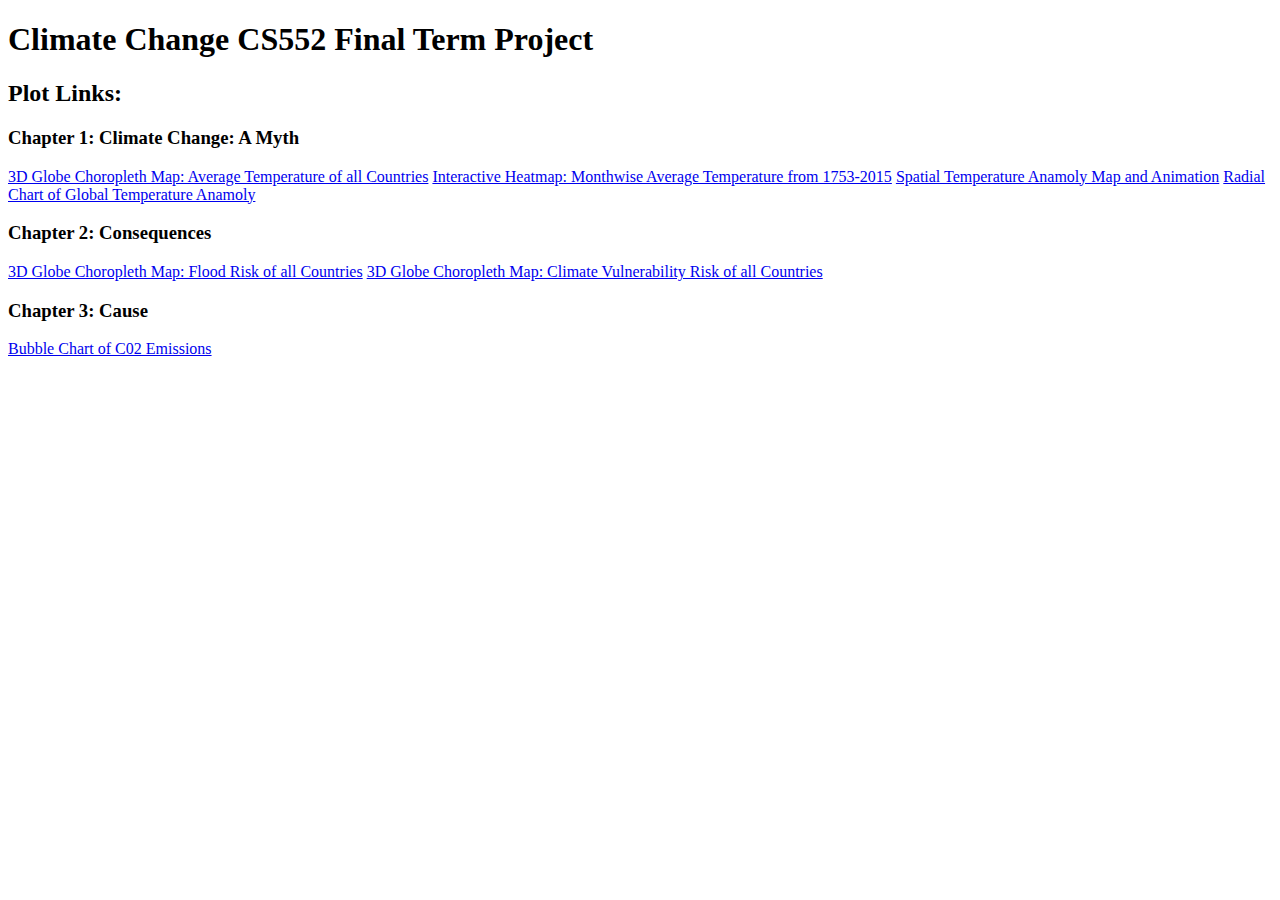
==== index.html @ 9ad2982e "Landing Page Updated!" ====
<!DOCTYPE html>
<html>

<head>
  <title>Our Company</title>
</head>

<body>

  <h1>Climate Change CS552 Final Term Project</h1>
  <h2>Plot Links:</h2>

  <h3> Chapter 1: Climate Change: A Myth</h3>
  <a href="https://climatecs552.github.io/Temp_3DGlobe_final/">3D Globe Choropleth Map: Average Temperature of all Countries</a>
  <a href="https://climatecs552.github.io/Heat_Map_final/">Interactive Heatmap: Monthwise Average Temperature from 1753-2015</a>
  <a href="https://climatecs552.github.io/Worldmap_Anomalytemp_final/">Spatial Temperature Anamoly Map and Animation</a>
  <a href="https://climatecs552.github.io/Worldmap_Anomalytemp_final/">Radial Chart of Global Temperature Anamoly</a>

  <h3> Chapter 2: Consequences</h3>
  <a href="https://climatecs552.github.io/Flood_Risk_3DGlobe_final/">3D Globe Choropleth Map: Flood Risk of all Countries</a>
  <a href="https://climatecs552.github.io/Climate_Risk_3DGlobe_final/">3D Globe Choropleth Map: Climate Vulnerability Risk of all Countries</a>

  <h3> Chapter 3: Cause</h3>
  <a href="https://climatecs552.github.io/C02_bubble_map_final/">Bubble Chart of C02 Emissions</a>

</body>
</html>
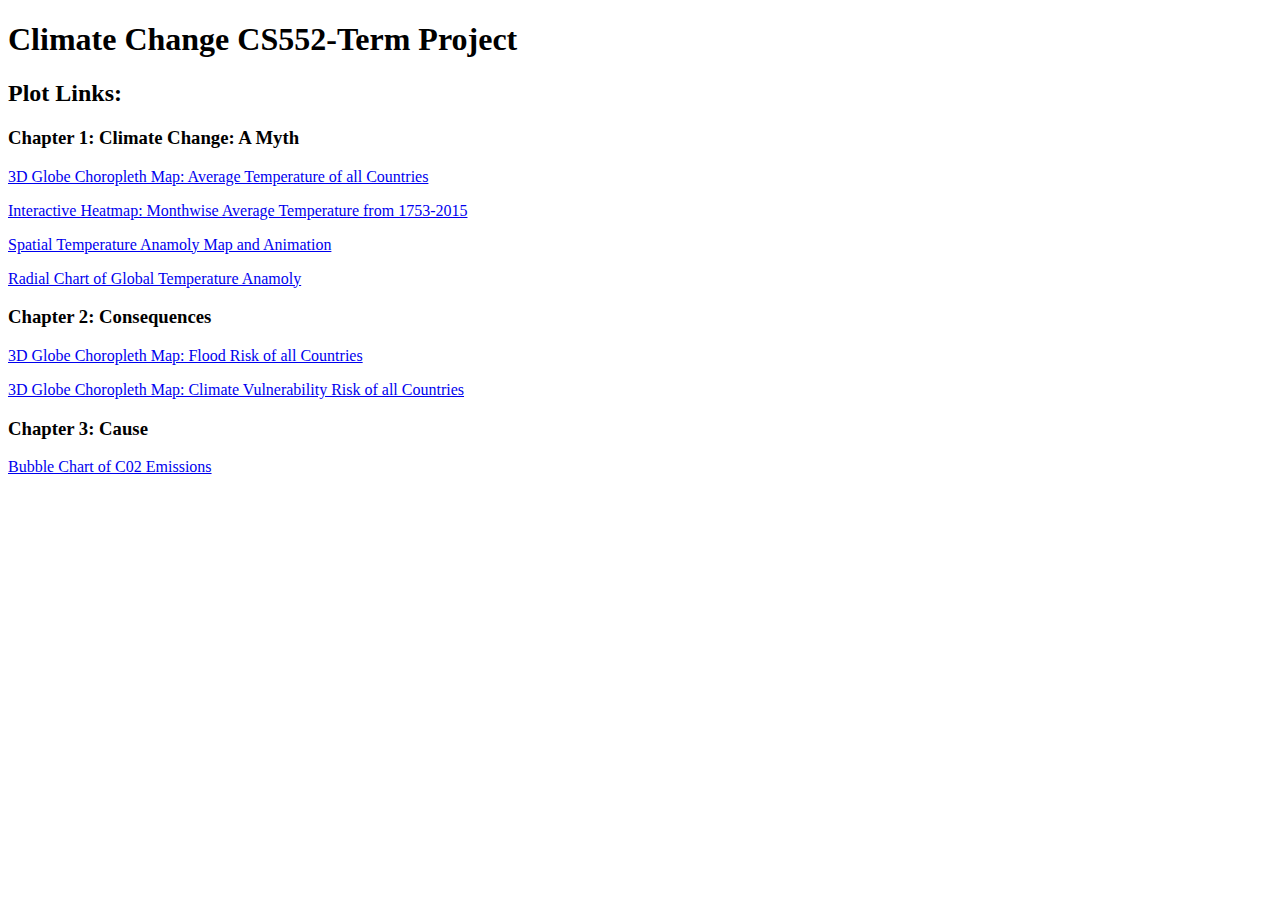
==== commit fd1599c5: "Updated the paras of landing page!" ====
--- a/index.html
+++ b/index.html
@@ -2,26 +2,39 @@
 <html>
 
 <head>
-  <title>Our Company</title>
+  <title>Climate Change CS552 -Term Project</title>
 </head>
 
 <body>
 
-  <h1>Climate Change CS552 Final Term Project</h1>
+  <h1>Climate Change CS552-Term Project</h1>
   <h2>Plot Links:</h2>
 
   <h3> Chapter 1: Climate Change: A Myth</h3>
-  <a href="https://climatecs552.github.io/Temp_3DGlobe_final/">3D Globe Choropleth Map: Average Temperature of all Countries</a>
-  <a href="https://climatecs552.github.io/Heat_Map_final/">Interactive Heatmap: Monthwise Average Temperature from 1753-2015</a>
-  <a href="https://climatecs552.github.io/Worldmap_Anomalytemp_final/">Spatial Temperature Anamoly Map and Animation</a>
-  <a href="https://climatecs552.github.io/Worldmap_Anomalytemp_final/">Radial Chart of Global Temperature Anamoly</a>
-
+  <p>
+    <a href="https://climatecs552.github.io/Temp_3DGlobe_final/">3D Globe Choropleth Map: Average Temperature of all Countries</a>
+  </p>
+  <p>
+    <a href="https://climatecs552.github.io/Heat_Map_final/">Interactive Heatmap: Monthwise Average Temperature from 1753-2015</a>
+  </p>
+  <p>
+    <a href="https://climatecs552.github.io/Worldmap_Anomalytemp_final/">Spatial Temperature Anamoly Map and Animation</a>
+  </p>
+  <p>
+    <a href="https://climatecs552.github.io/Radial_Chart_final/">Radial Chart of Global Temperature Anamoly</a>
+  </p>
   <h3> Chapter 2: Consequences</h3>
-  <a href="https://climatecs552.github.io/Flood_Risk_3DGlobe_final/">3D Globe Choropleth Map: Flood Risk of all Countries</a>
-  <a href="https://climatecs552.github.io/Climate_Risk_3DGlobe_final/">3D Globe Choropleth Map: Climate Vulnerability Risk of all Countries</a>
+  <p>
+    <a href="https://climatecs552.github.io/Flood_Risk_3DGlobe_final/">3D Globe Choropleth Map: Flood Risk of all Countries</a>
+  </p>
+  <p>
+    <a href="https://climatecs552.github.io/Climate_Risk_3DGlobe_final/">3D Globe Choropleth Map: Climate Vulnerability Risk of all Countries</a>
+  </p>
 
   <h3> Chapter 3: Cause</h3>
-  <a href="https://climatecs552.github.io/C02_bubble_map_final/">Bubble Chart of C02 Emissions</a>
+  <p>
+    <a href="https://climatecs552.github.io/C02_bubble_map_final/">Bubble Chart of C02 Emissions</a>
+  </p>
 
 </body>
 </html>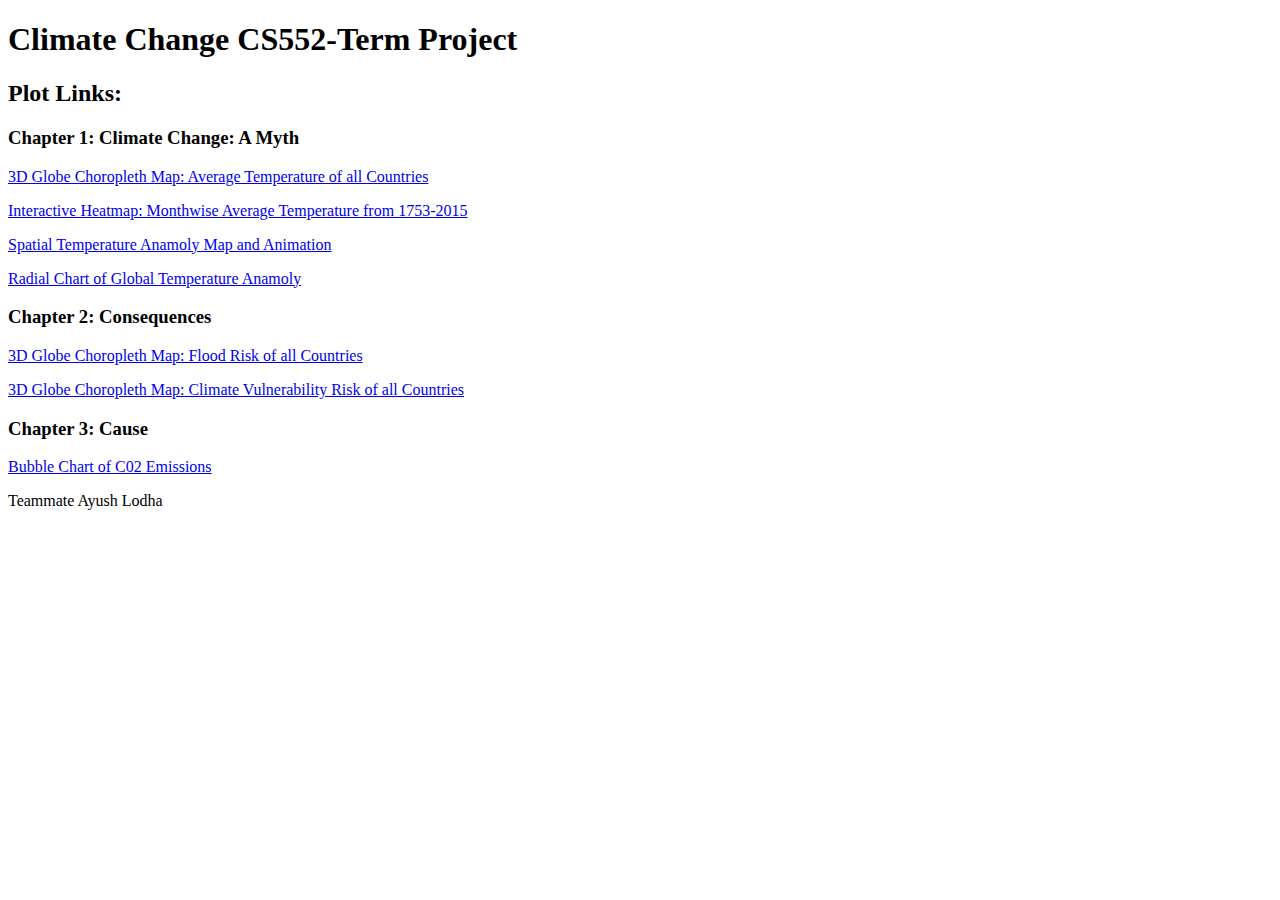
==== commit ade84927: "Updated" ====
--- a/index.html
+++ b/index.html
@@ -35,6 +35,6 @@
   <p>
     <a href="https://climatecs552.github.io/C02_bubble_map_final/">Bubble Chart of C02 Emissions</a>
   </p>
-
+<p>Teammate Ayush Lodha </p>
 </body>
 </html>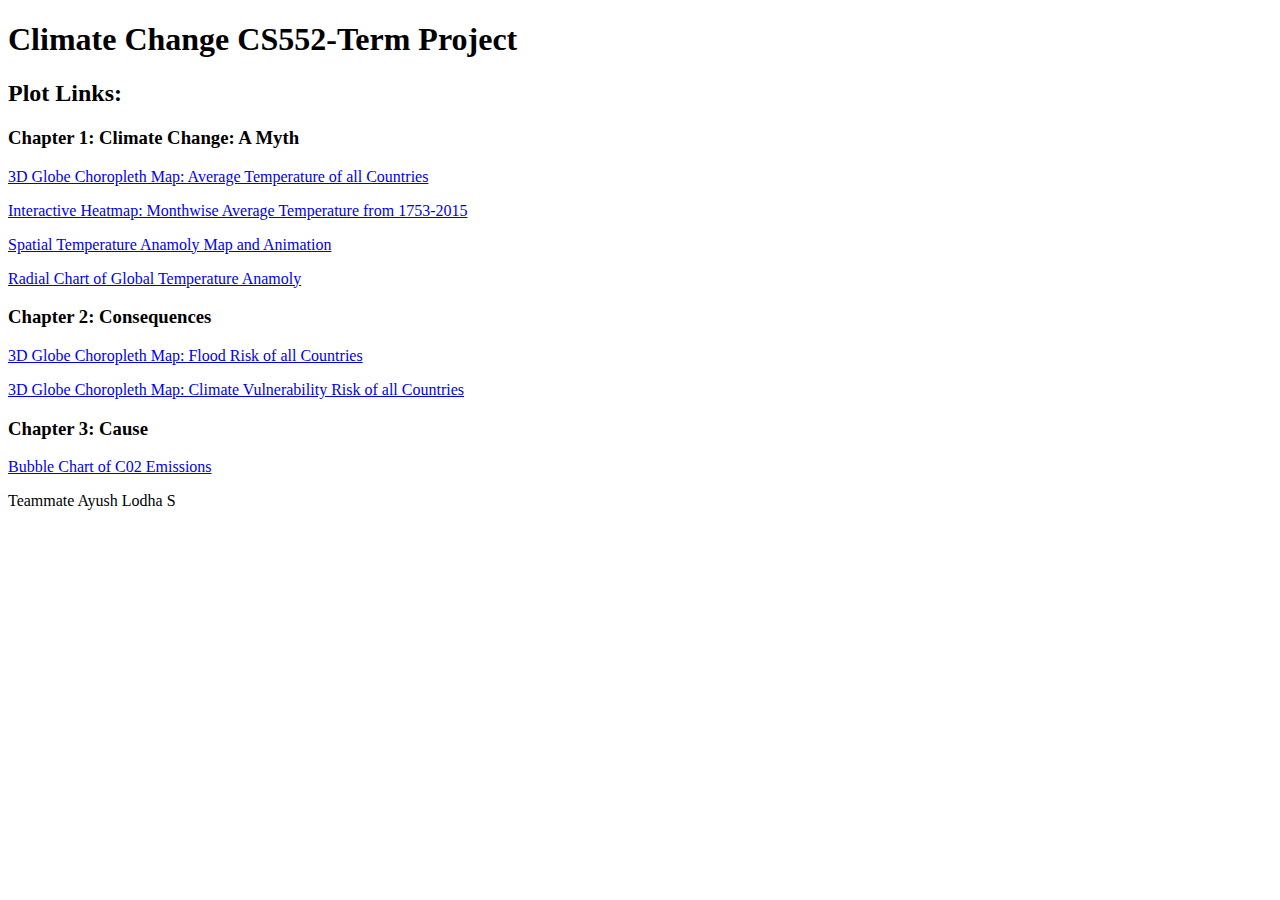
==== commit cbd54756: "Merge branch 'main' of https://github.com/climatecs552/climatecs552.github.io" ====
--- a/index.html
+++ b/index.html
@@ -35,6 +35,6 @@
   <p>
     <a href="https://climatecs552.github.io/C02_bubble_map_final/">Bubble Chart of C02 Emissions</a>
   </p>
-<p>Teammate Ayush Lodha </p>
+<p>Teammate Ayush Lodha S</p>
 </body>
 </html>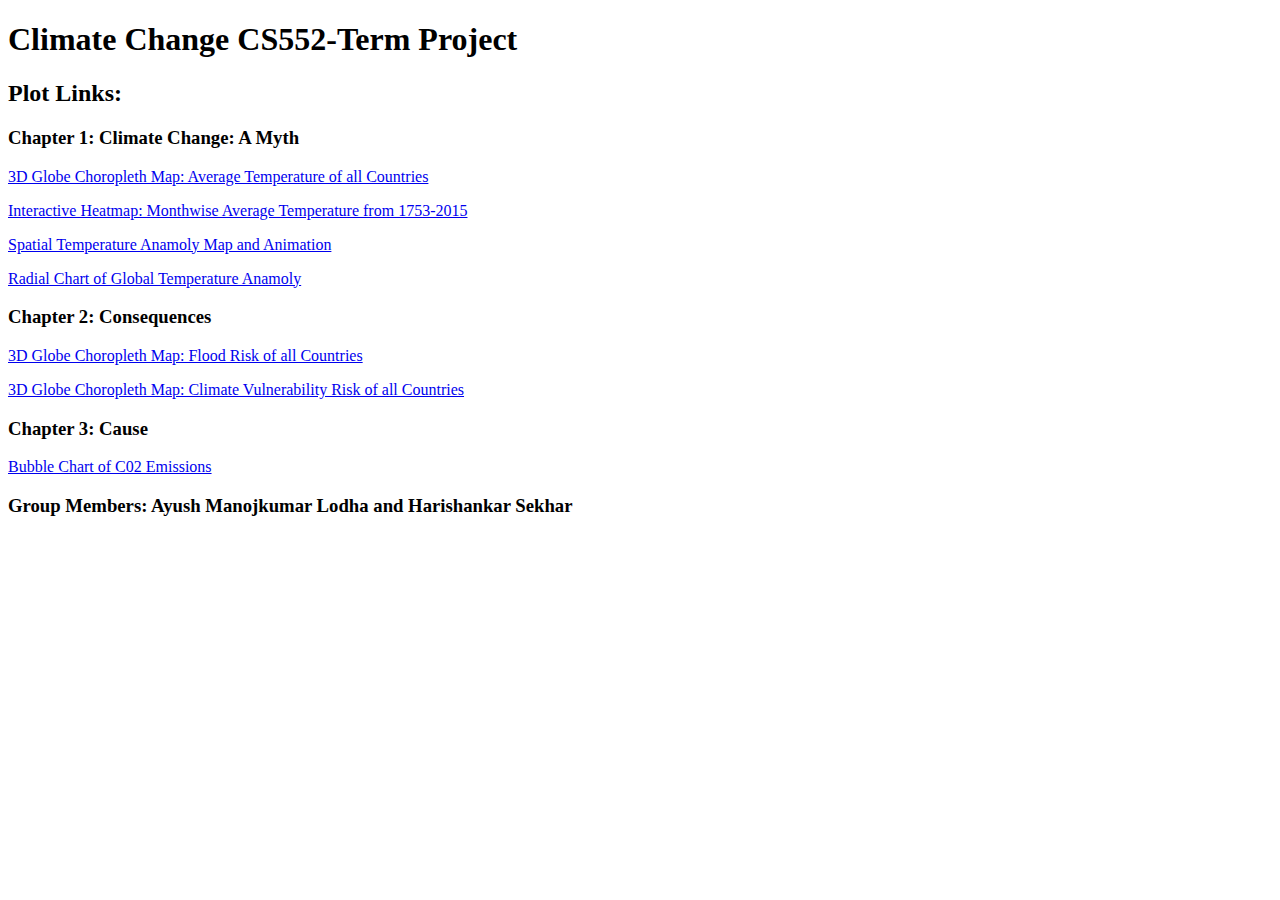
==== commit 56e75656: "Did changes in the index and Temp_3D_Globe_final--> index.html" ====
--- a/index.html
+++ b/index.html
@@ -35,6 +35,8 @@
   <p>
     <a href="https://climatecs552.github.io/C02_bubble_map_final/">Bubble Chart of C02 Emissions</a>
   </p>
-<p>Teammate Ayush Lodha S</p>
+<h3>
+  Group Members: Ayush Manojkumar Lodha and Harishankar Sekhar
+</h3>
 </body>
 </html>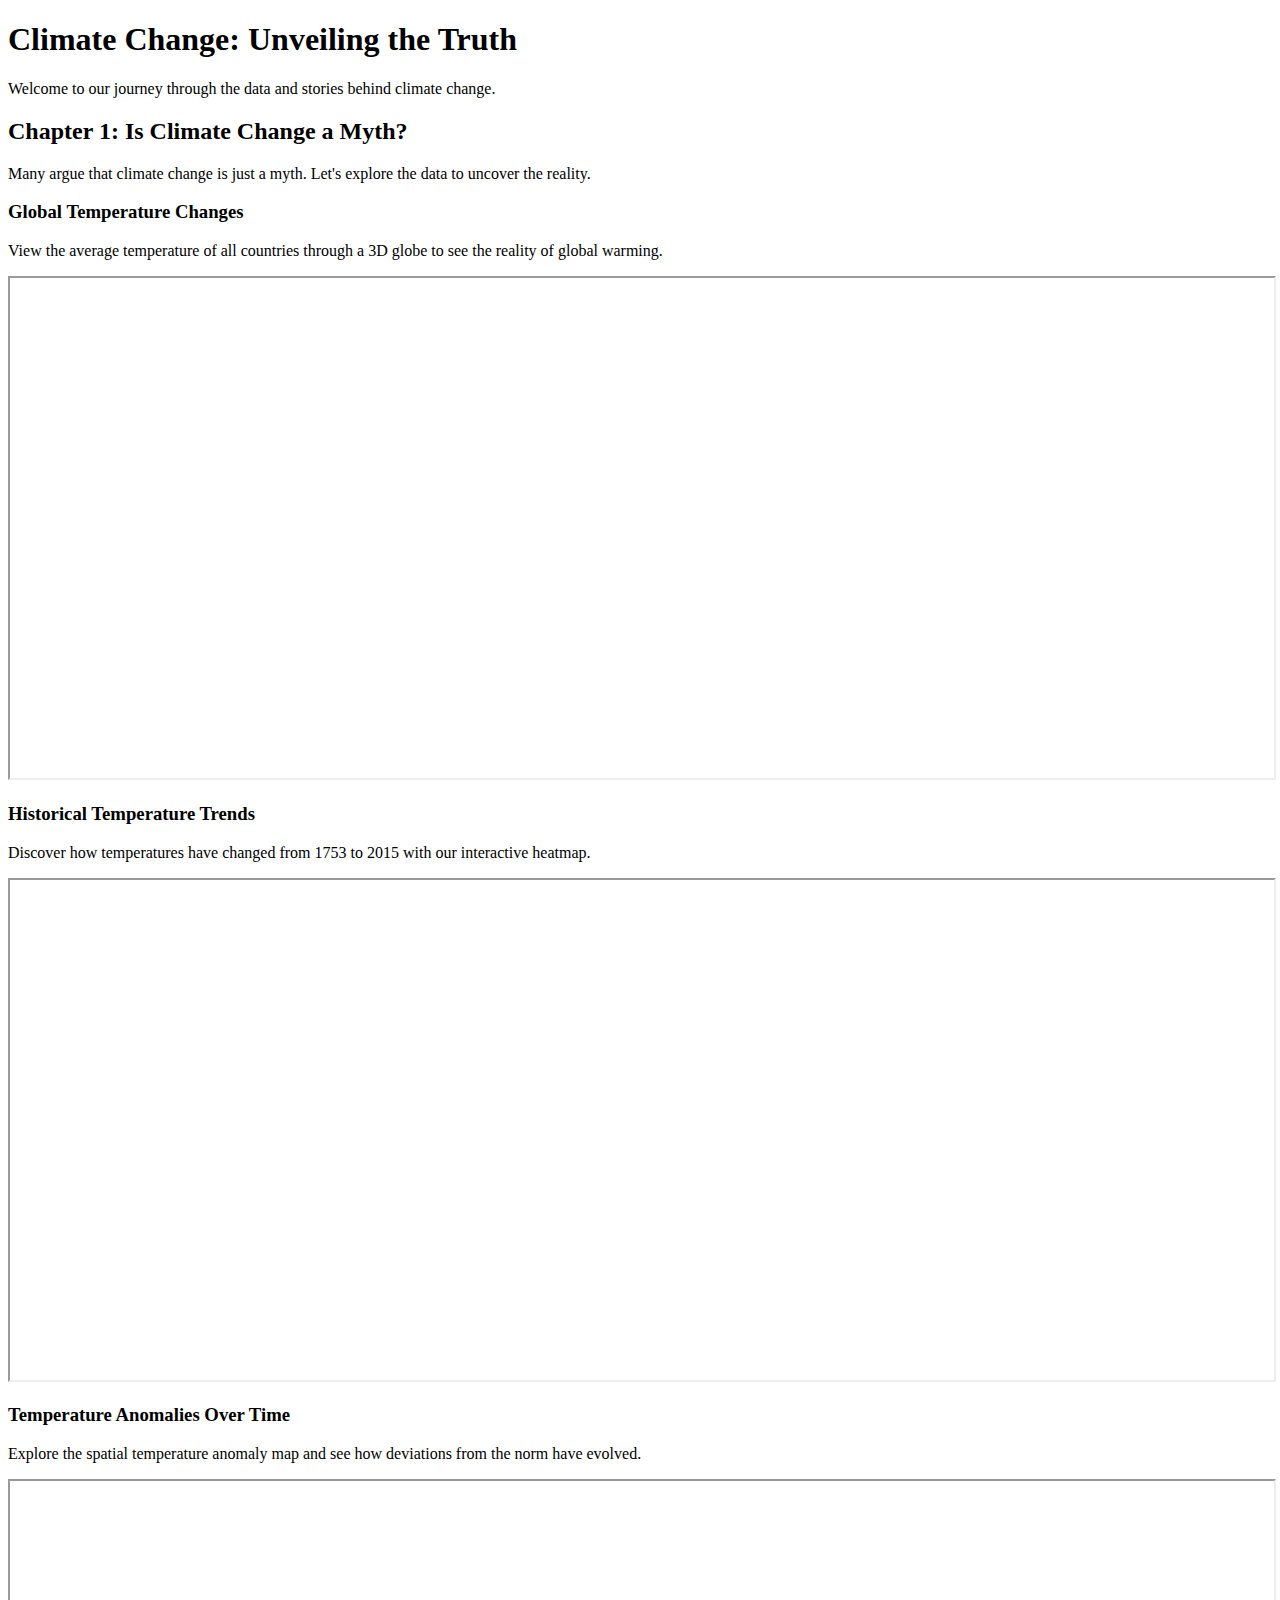
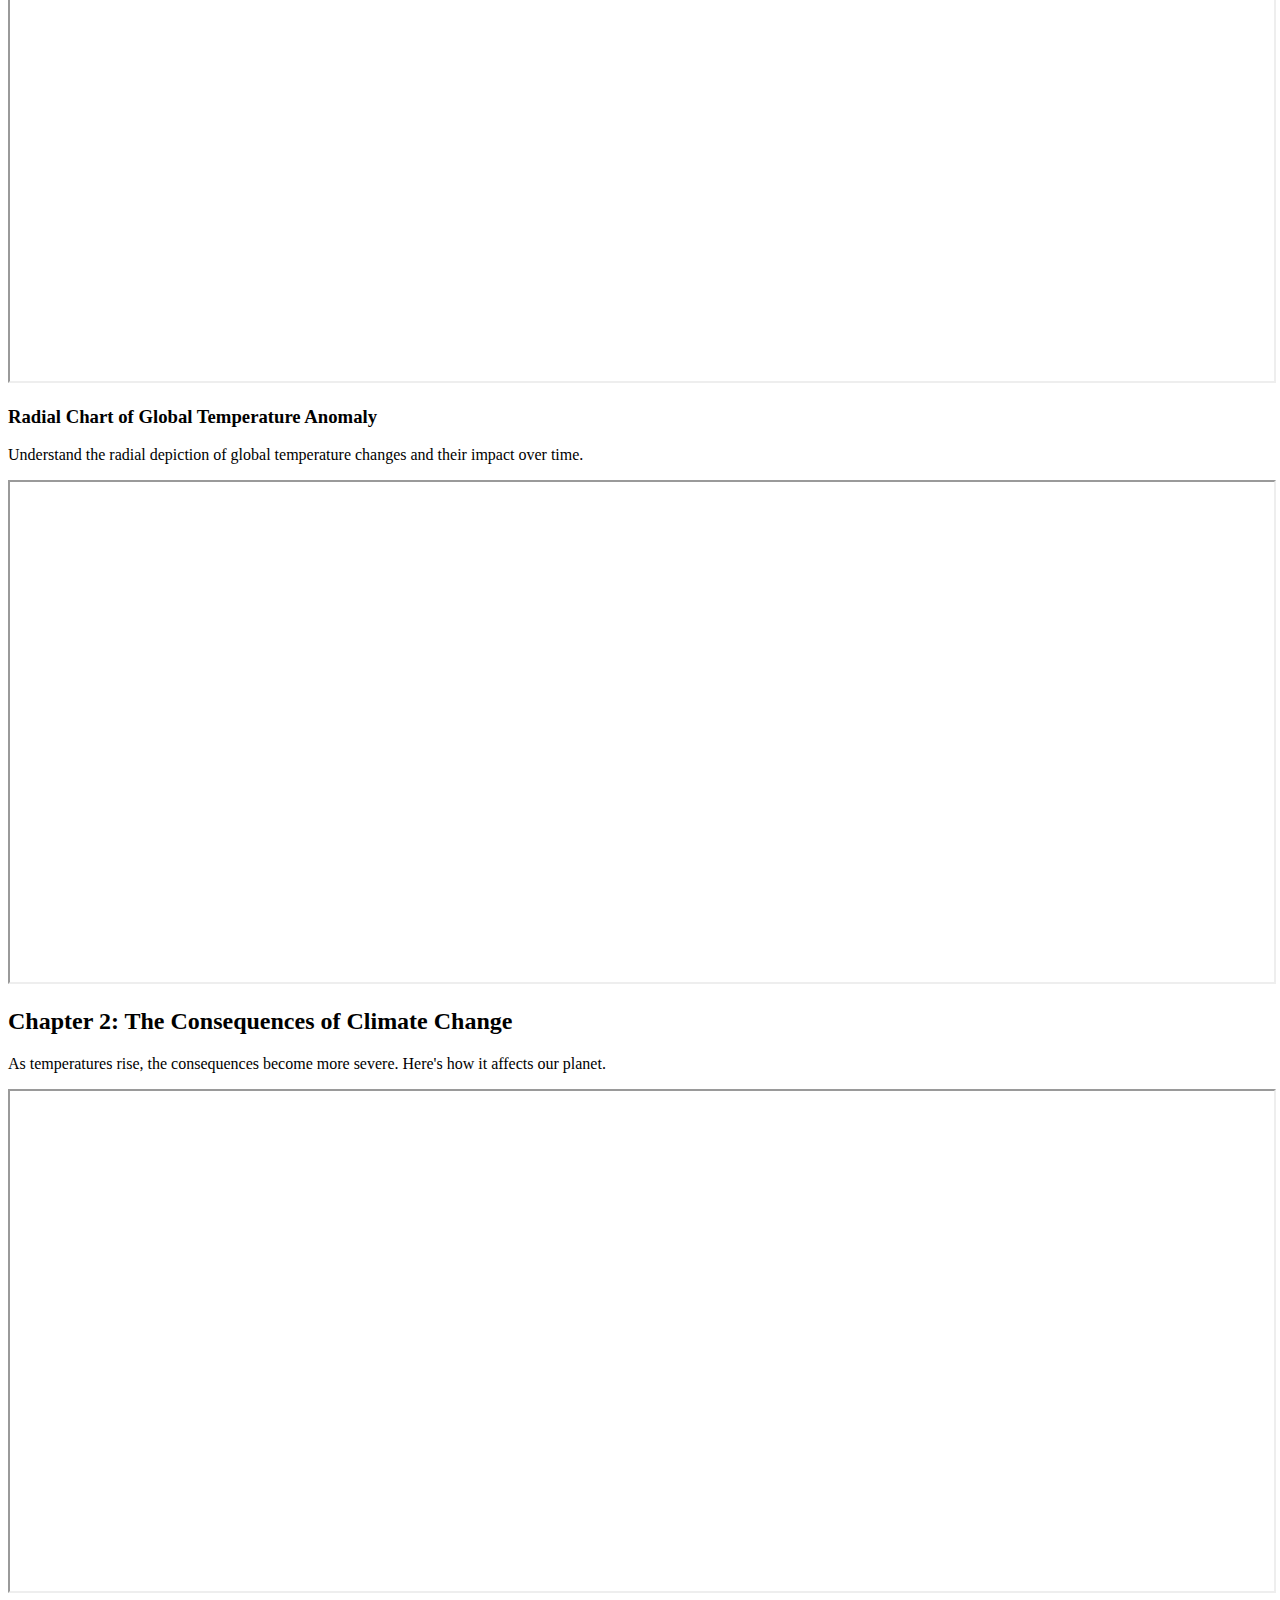
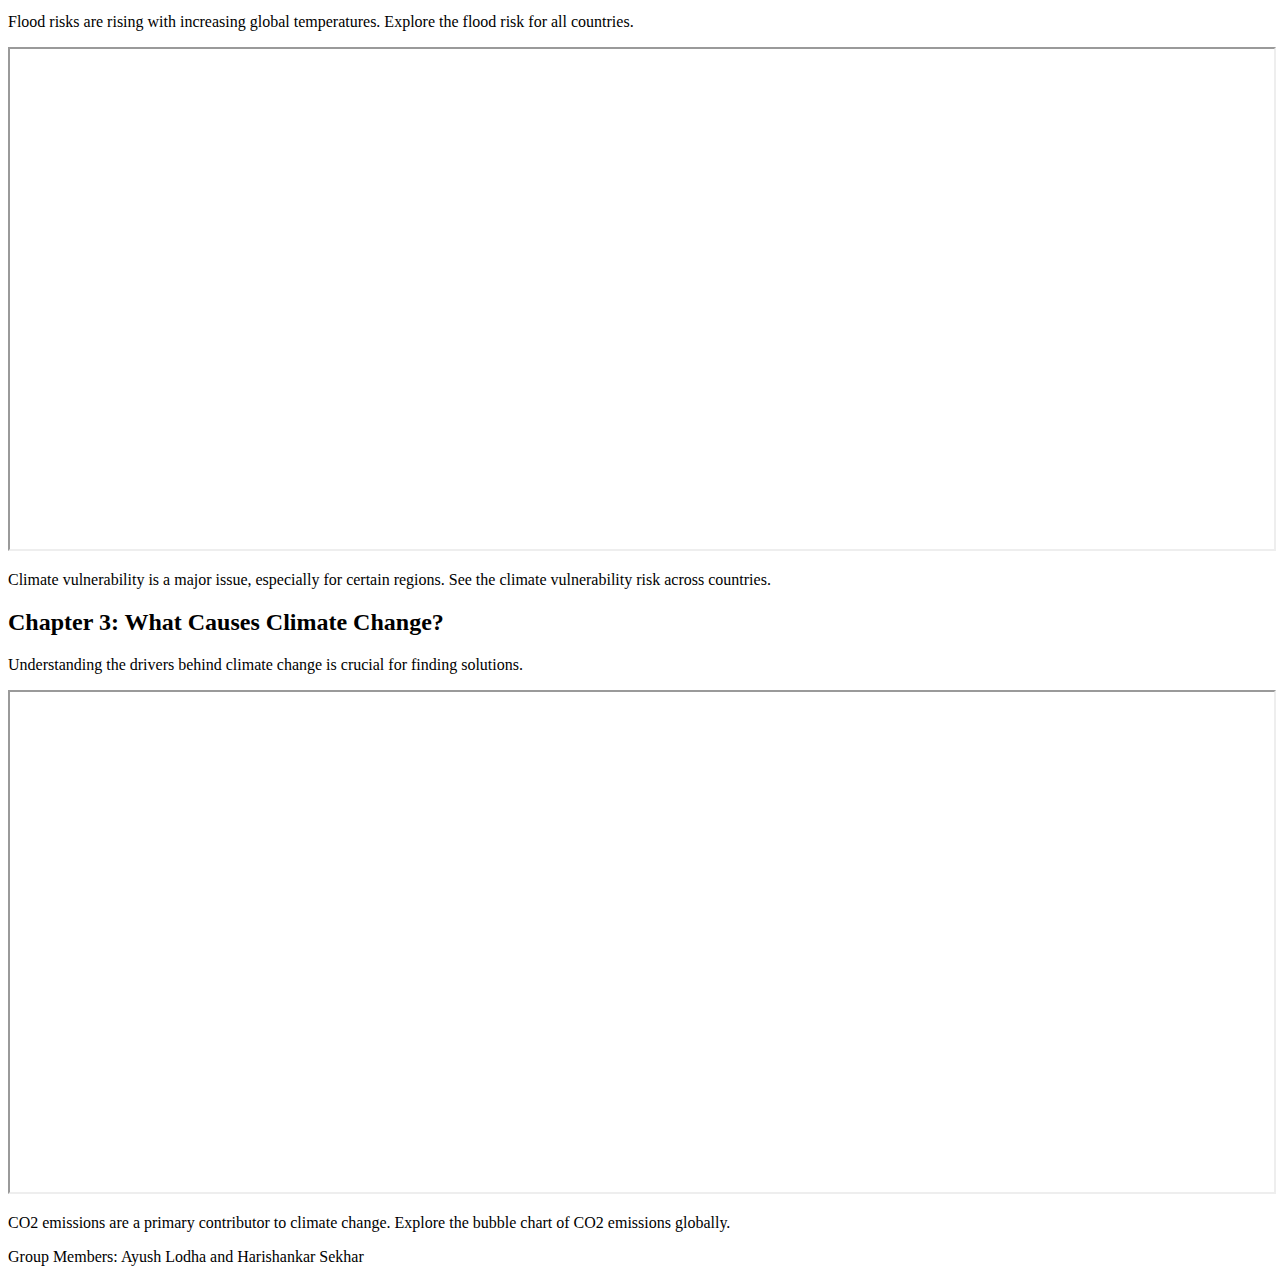
==== commit c090cab7: "Updated index.html for CSS and JS" ====
--- a/index.html
+++ b/index.html
@@ -1,42 +1,84 @@
 <!DOCTYPE html>
-<html>
+<html lang="en">
 
 <head>
-  <title>Climate Change CS552 -Term Project</title>
+    <meta charset="UTF-8">
+    <meta name="viewport" content="width=device-width, initial-scale=1.0">
+    <title>Climate Change CS552 - Term Project</title>
+    <link rel="stylesheet" href="styles.css"> <!-- Assuming you have a CSS file for styling -->
 </head>
 
 <body>
+    <header>
+        <h1>Climate Change: Unveiling the Truth</h1>
+        <p>Welcome to our journey through the data and stories behind climate change.</p>
+    </header>
 
-  <h1>Climate Change CS552-Term Project</h1>
-  <h2>Plot Links:</h2>
+    <main>
+        <!-- Chapter 1: The Myth -->
+        <section id="myth">
+            <h2>Chapter 1: Is Climate Change a Myth?</h2>
+            <p>Many argue that climate change is just a myth. Let's explore the data to uncover the reality.</p>
 
-  <h3> Chapter 1: Climate Change: A Myth</h3>
-  <p>
-    <a href="https://climatecs552.github.io/Temp_3DGlobe_final/">3D Globe Choropleth Map: Average Temperature of all Countries</a>
-  </p>
-  <p>
-    <a href="https://climatecs552.github.io/Heat_Map_final/">Interactive Heatmap: Monthwise Average Temperature from 1753-2015</a>
-  </p>
-  <p>
-    <a href="https://climatecs552.github.io/Worldmap_Anomalytemp_final/">Spatial Temperature Anamoly Map and Animation</a>
-  </p>
-  <p>
-    <a href="https://climatecs552.github.io/Radial_Chart_final/">Radial Chart of Global Temperature Anamoly</a>
-  </p>
-  <h3> Chapter 2: Consequences</h3>
-  <p>
-    <a href="https://climatecs552.github.io/Flood_Risk_3DGlobe_final/">3D Globe Choropleth Map: Flood Risk of all Countries</a>
-  </p>
-  <p>
-    <a href="https://climatecs552.github.io/Climate_Risk_3DGlobe_final/">3D Globe Choropleth Map: Climate Vulnerability Risk of all Countries</a>
-  </p>
+            <!-- Visualization 1: Temperature Globe -->
+            <div class="visualization">
+                <h3>Global Temperature Changes</h3>
+                <p>View the average temperature of all countries through a 3D globe to see the reality of global warming.</p>
+                <iframe src="https://climatecs552.github.io/Temp_3DGlobe_final/" width="100%" height="500px"></iframe>
+            </div>
 
-  <h3> Chapter 3: Cause</h3>
-  <p>
-    <a href="https://climatecs552.github.io/C02_bubble_map_final/">Bubble Chart of C02 Emissions</a>
-  </p>
-<h3>
-  Group Members: Ayush Manojkumar Lodha and Harishankar Sekhar
-</h3>
+            <!-- Visualization 2: Heat Map -->
+            <div class="visualization">
+                <h3>Historical Temperature Trends</h3>
+                <p>Discover how temperatures have changed from 1753 to 2015 with our interactive heatmap.</p>
+                <iframe src="https://climatecs552.github.io/Heat_Map_final/" width="100%" height="500px"></iframe>
+            </div>
+
+            <!-- Visualization 3: Anomaly Map -->
+            <div class="visualization">
+                <h3>Temperature Anomalies Over Time</h3>
+                <p>Explore the spatial temperature anomaly map and see how deviations from the norm have evolved.</p>
+                <iframe src="https://climatecs552.github.io/Worldmap_Anomalytemp_final/" width="100%" height="500px"></iframe>
+            </div>
+
+            <!-- Visualization 4: Radial Chart -->
+            <div class="visualization">
+                <h3>Radial Chart of Global Temperature Anomaly</h3>
+                <p>Understand the radial depiction of global temperature changes and their impact over time.</p>
+                <iframe src="https://climatecs552.github.io/Radial_Chart_final/" width="100%" height="500px"></iframe>
+            </div>
+        </section>
+
+        <!-- Chapter 2: Consequences -->
+        <section id="consequences">
+            <h2>Chapter 2: The Consequences of Climate Change</h2>
+            <p>As temperatures rise, the consequences become more severe. Here's how it affects our planet.</p>
+            <p>
+                <iframe src="https://climatecs552.github.io/Flood_Risk_3DGlobe_final/" width="100%" height="500px"></iframe>
+                <p>Flood risks are rising with increasing global temperatures. Explore the flood risk for all countries.</p>
+            </p>
+            <p>
+                <iframe src="https://climatecs552.github.io/Climate_Risk_3DGlobe_final/" width="100%" height="500px"></iframe>
+                <p>Climate vulnerability is a major issue, especially for certain regions. See the climate vulnerability risk across countries.</p>
+            </p>
+        </section>
+
+        <!-- Chapter 3: Cause -->
+        <section id="cause">
+            <h2>Chapter 3: What Causes Climate Change?</h2>
+            <p>Understanding the drivers behind climate change is crucial for finding solutions.</p>
+            <div class="visualization">
+                <iframe src="https://climatecs552.github.io/C02_bubble_map_final/" width="100%" height="500px"></iframe>
+                <p>CO2 emissions are a primary contributor to climate change. Explore the bubble chart of CO2 emissions globally.</p>
+            </div>
+        </section>
+
+    </main>
+
+    <footer>
+        <p>Group Members: Ayush Lodha and Harishankar Sekhar</p>
+    </footer>
+
 </body>
-</html>+
+</html>
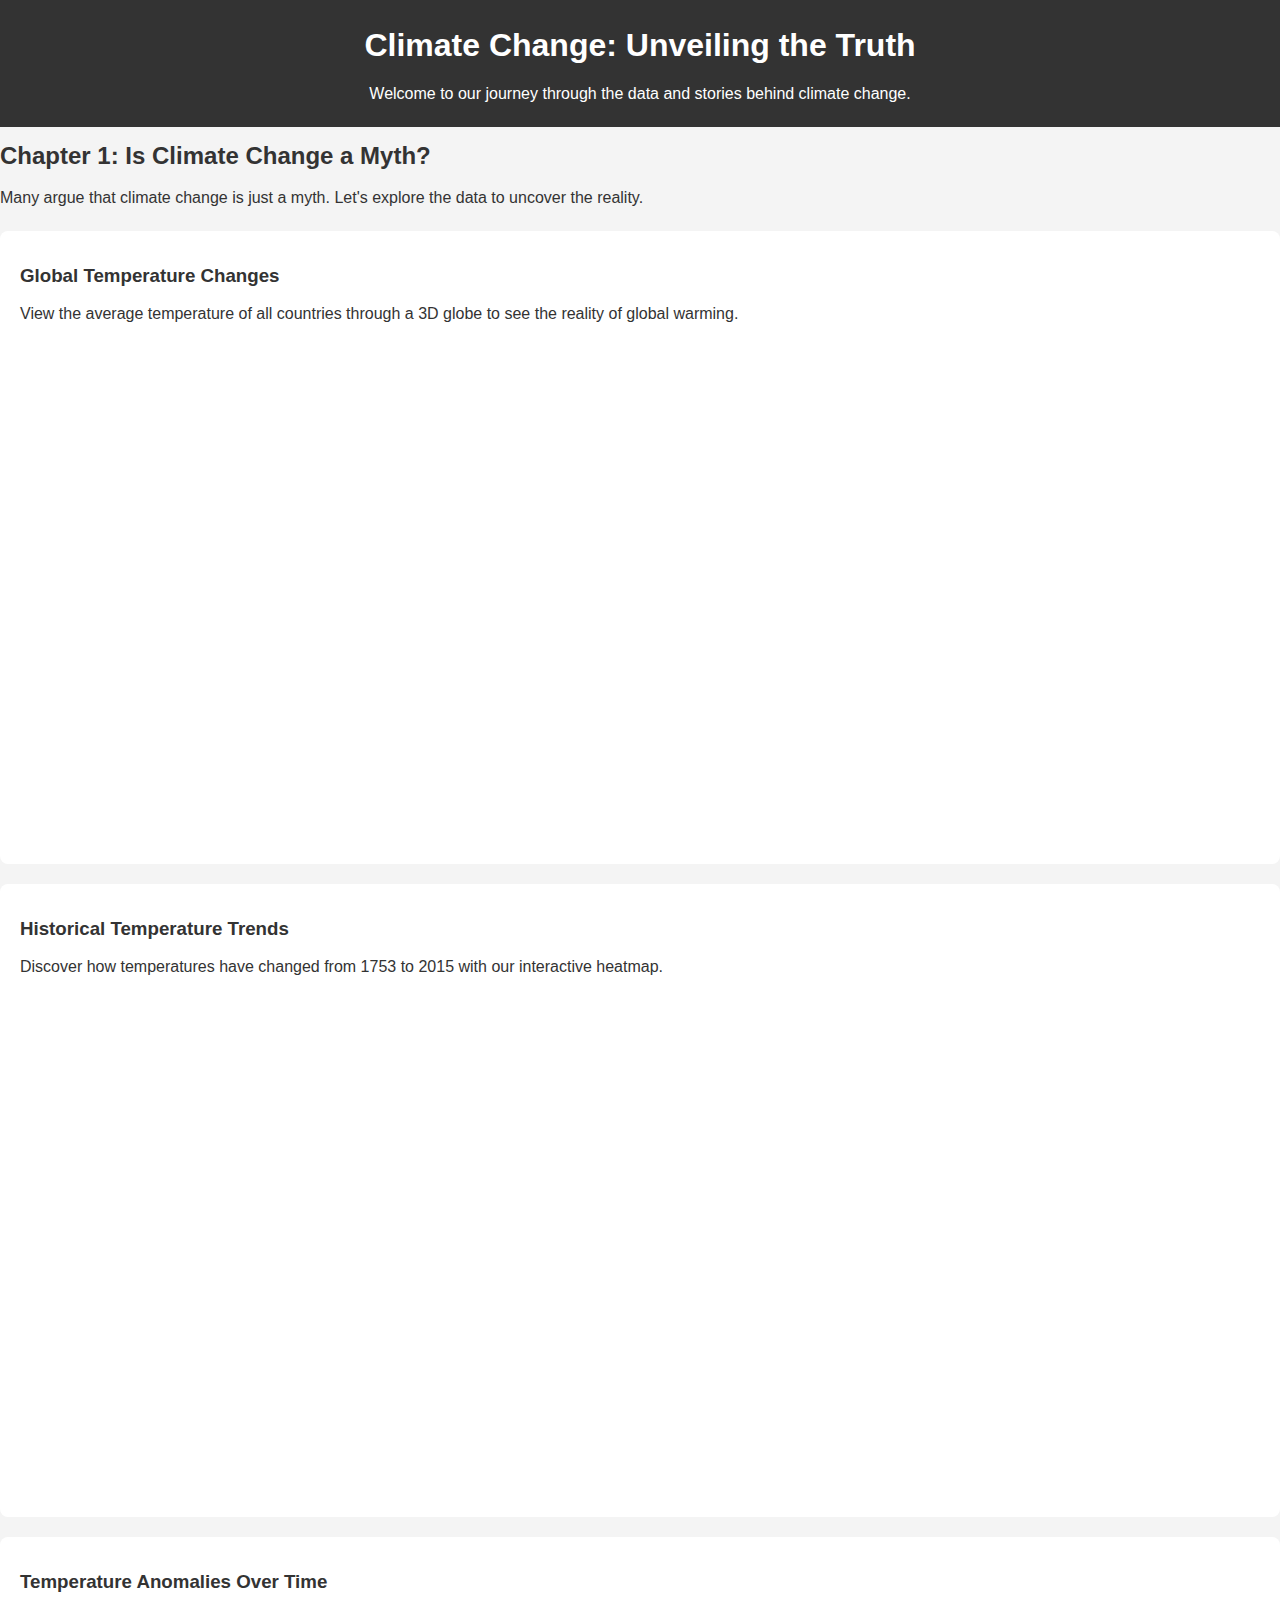
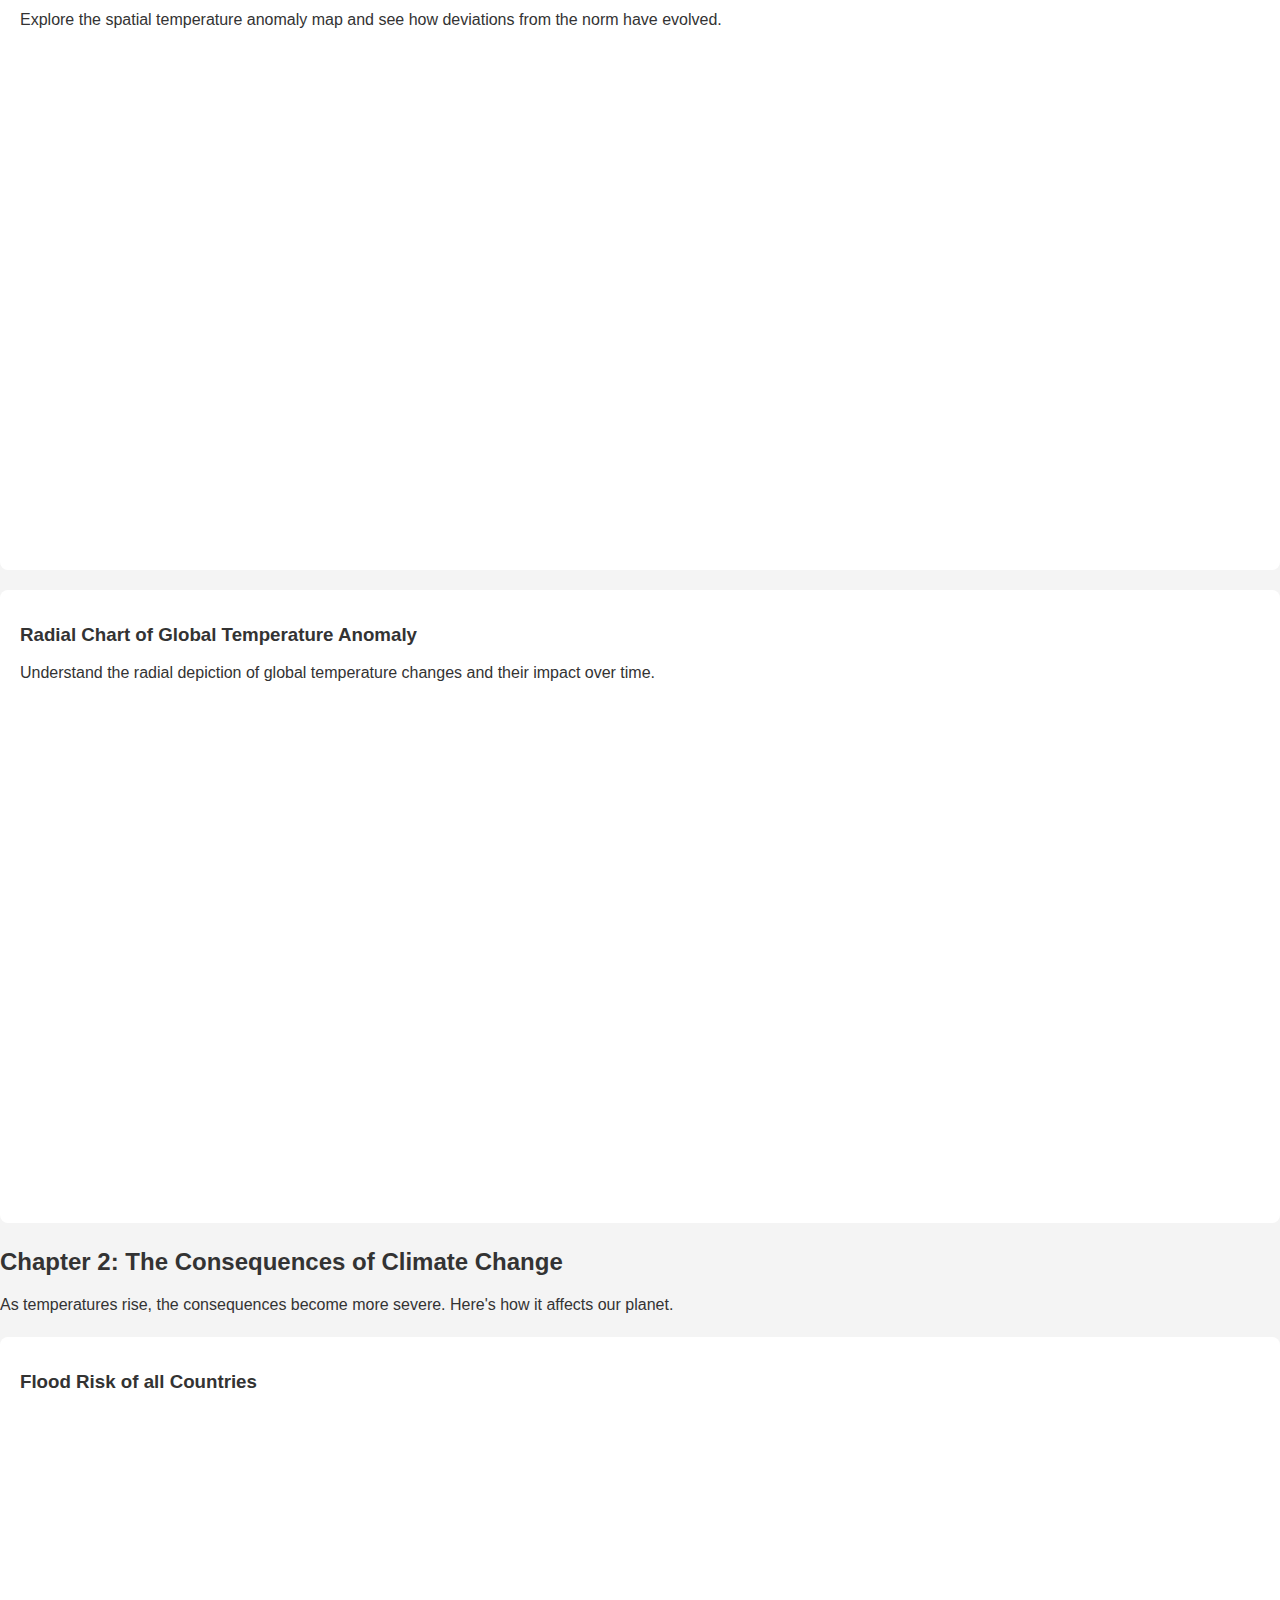
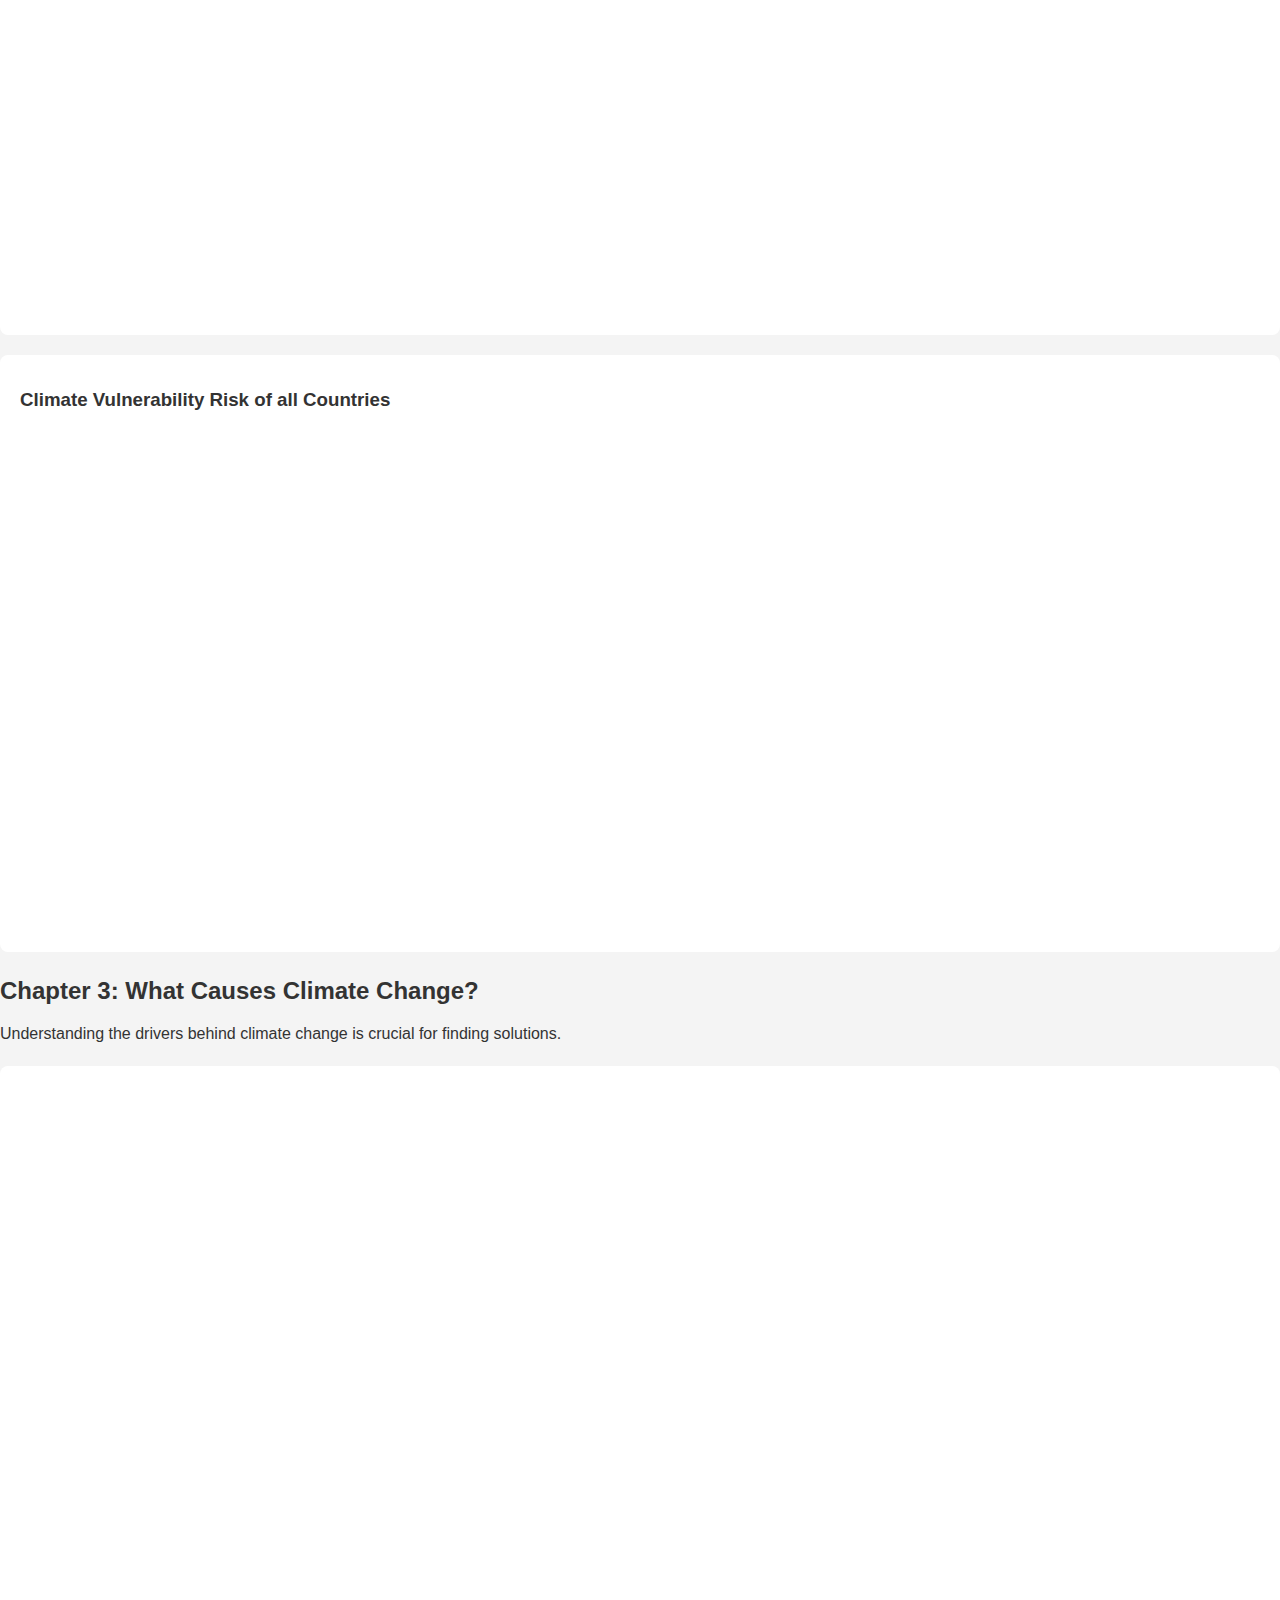
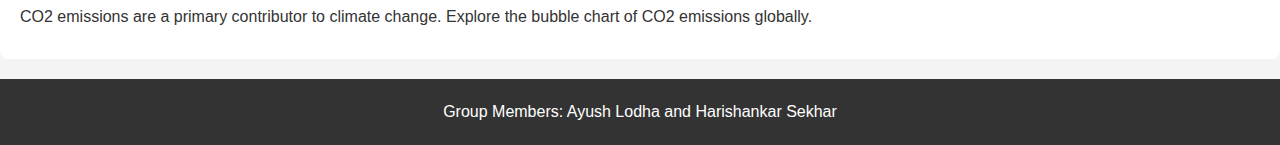
==== commit 6a65d55a: "Update index.html" ====
--- a/index.html
+++ b/index.html
@@ -53,14 +53,16 @@
         <section id="consequences">
             <h2>Chapter 2: The Consequences of Climate Change</h2>
             <p>As temperatures rise, the consequences become more severe. Here's how it affects our planet.</p>
-            <p>
-                <iframe src="https://climatecs552.github.io/Flood_Risk_3DGlobe_final/" width="100%" height="500px"></iframe>
-                <p>Flood risks are rising with increasing global temperatures. Explore the flood risk for all countries.</p>
-            </p>
-            <p>
-                <iframe src="https://climatecs552.github.io/Climate_Risk_3DGlobe_final/" width="100%" height="500px"></iframe>
-                <p>Climate vulnerability is a major issue, especially for certain regions. See the climate vulnerability risk across countries.</p>
-            </p>
+            <div class="visualization-container">
+                <div class="visualization">
+                    <h3>Flood Risk of all Countries</h3>
+                    <iframe src="https://climatecs552.github.io/Flood_Risk_3DGlobe_final/" width="100%" height="500px"></iframe>
+                </div>
+                <div class="visualization">
+                    <h3>Climate Vulnerability Risk of all Countries</h3>
+                    <iframe src="https://climatecs552.github.io/Climate_Risk_3DGlobe_final/" width="100%" height="500px"></iframe>
+                </div>
+            </div>
         </section>
 
         <!-- Chapter 3: Cause -->
--- a/styles.css
+++ b/styles.css
@@ -0,0 +1,66 @@
+/* styles.css */
+body {
+    font-family: Arial, sans-serif;
+    line-height: 1.6;
+    margin: 0;
+    padding: 0;
+    background: #f4f4f4;
+    color: #333;
+}
+
+header, footer {
+    background: #333;
+    color: #fff;
+    text-align: center;
+    padding: 10px 20px;
+}
+
+h1, h2, h3 {
+    margin: 10px 0;
+}
+
+p {
+    margin: 10px 0;
+}
+
+ul {
+    list-style: none;
+    padding: 0;
+}
+
+nav ul {
+    display: flex;
+    justify-content: center;
+}
+
+nav ul li {
+    margin: 0 10px;
+}
+
+nav ul li a {
+    color: white;
+    text-decoration: none;
+}
+
+.visualization {
+    margin: 20px auto;
+    padding: 20px;
+    background: white;
+    border-radius: 8px;
+}
+
+iframe {
+    width: 100%;
+    height: 500px; /* Adjust based on your preference */
+    border: none;
+}
+
+@media screen and (max-width: 768px) {
+    nav ul {
+        flex-direction: column;
+    }
+
+    iframe {
+        height: 300px;
+    }
+}
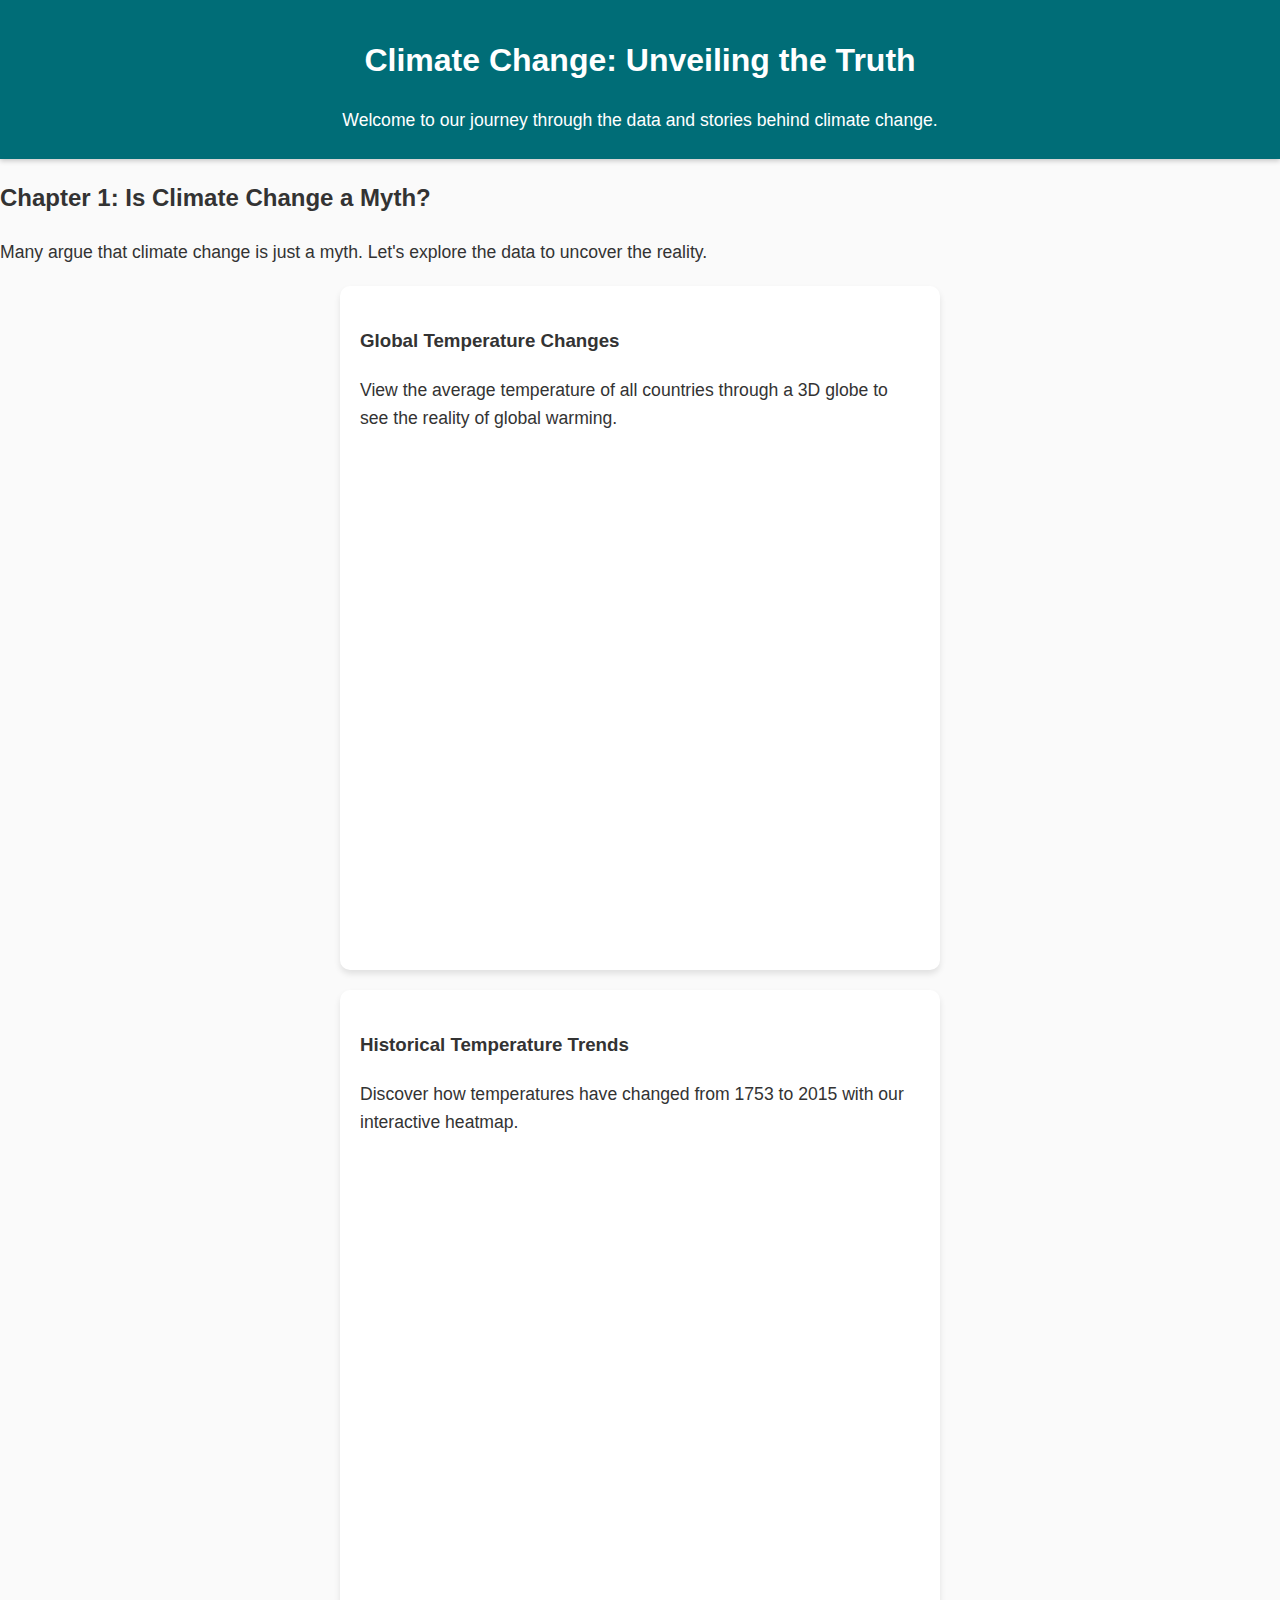
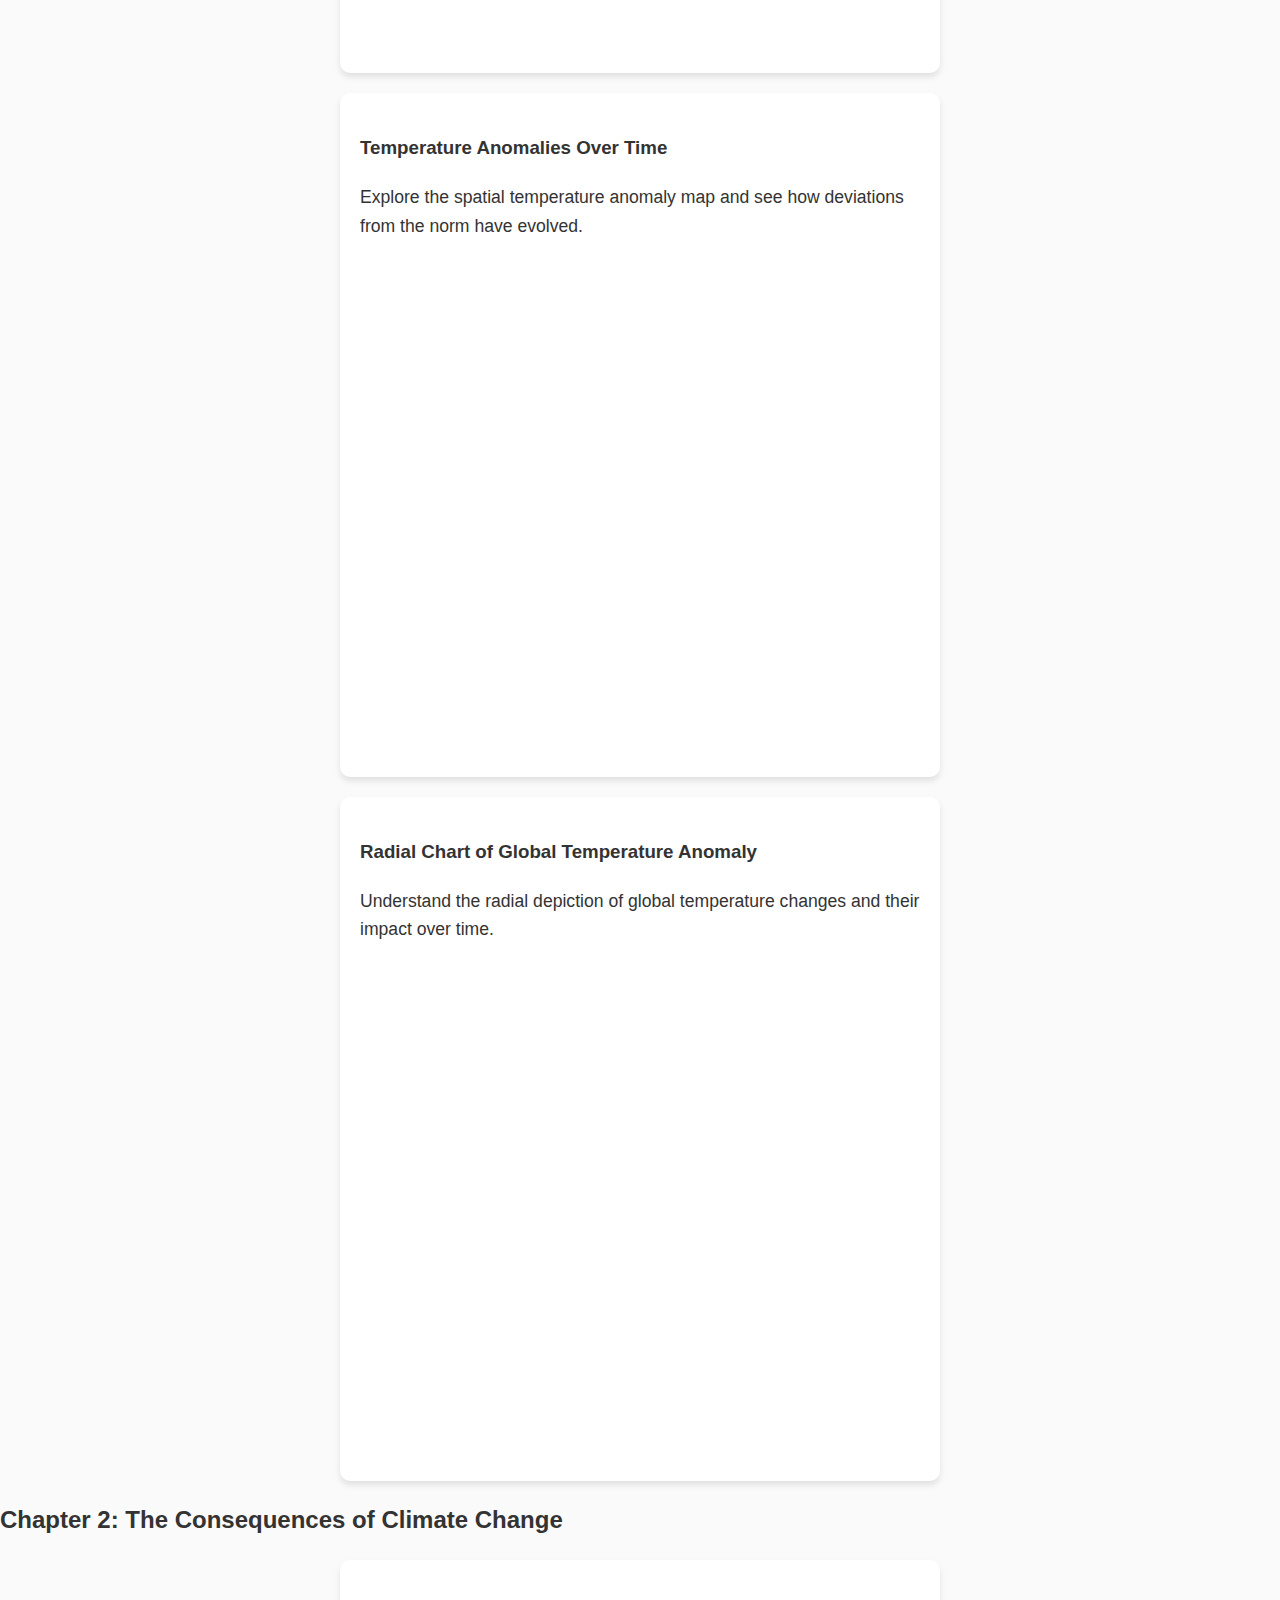
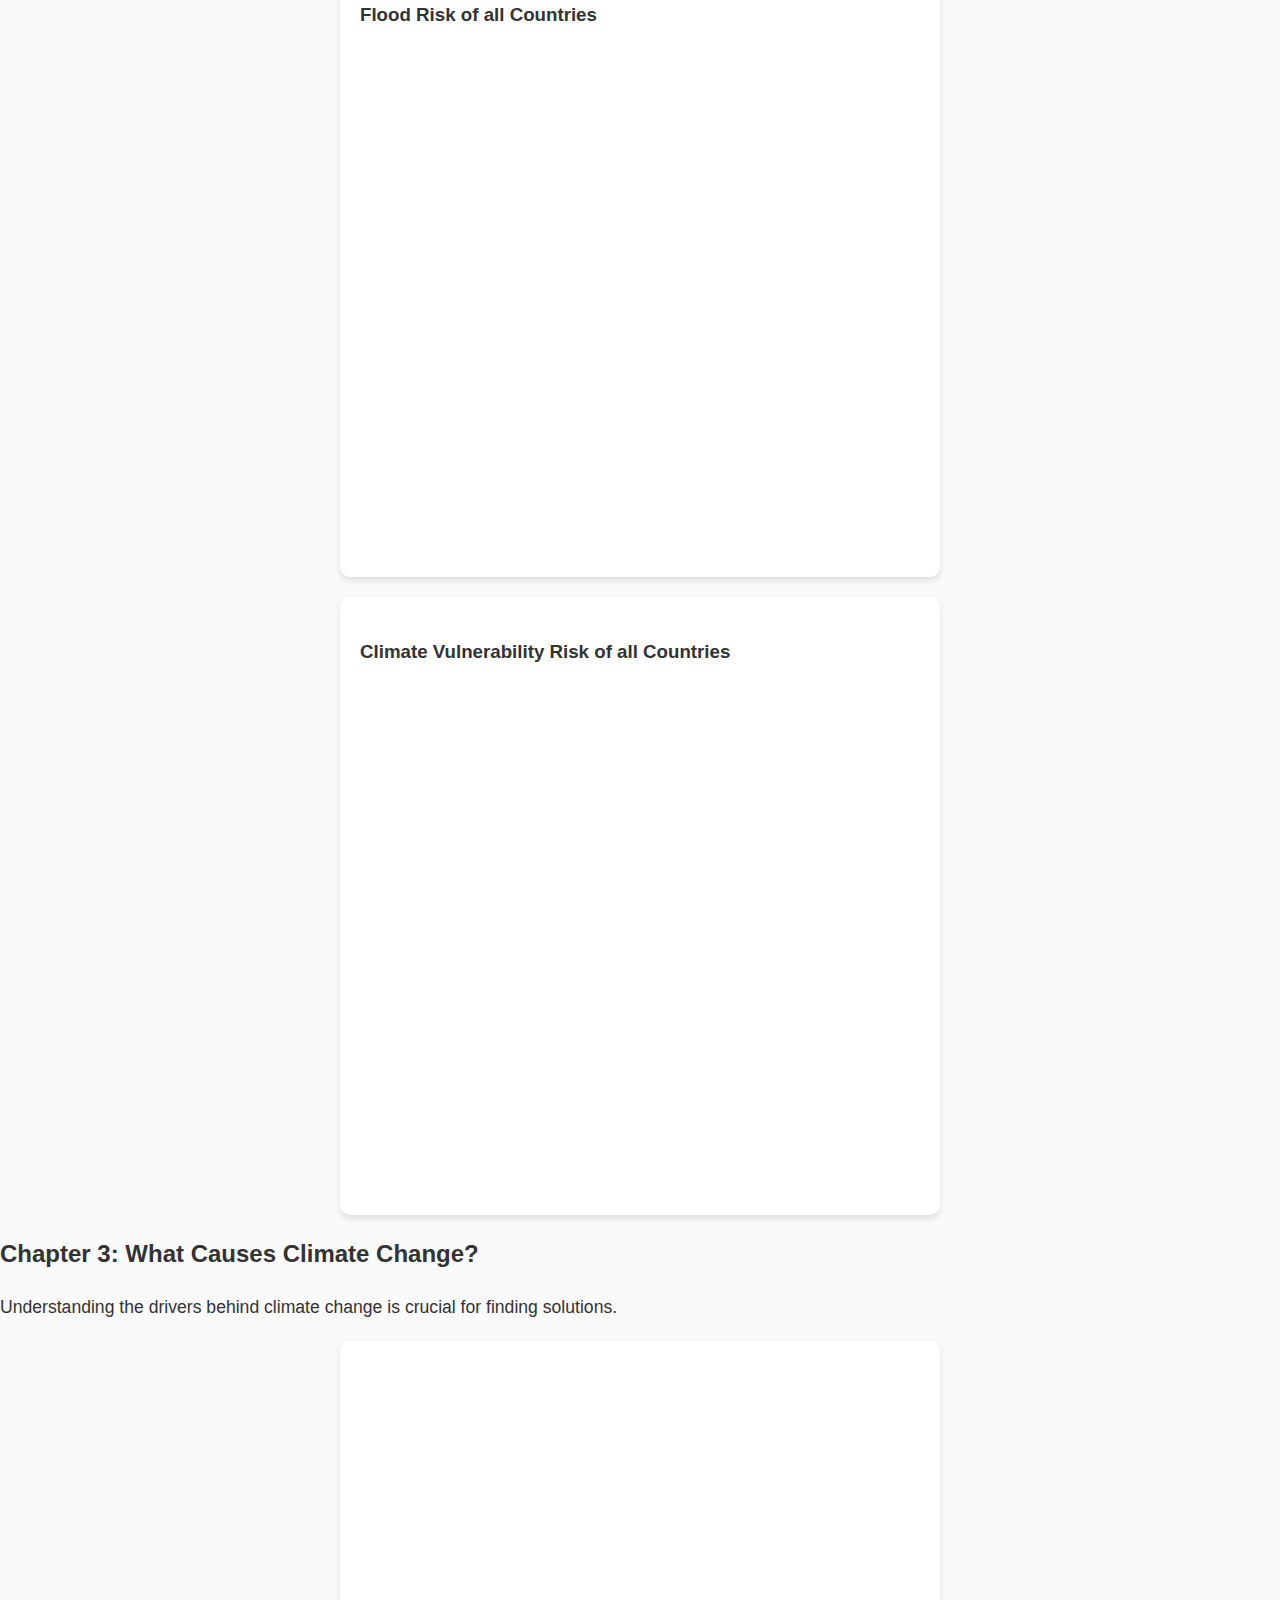
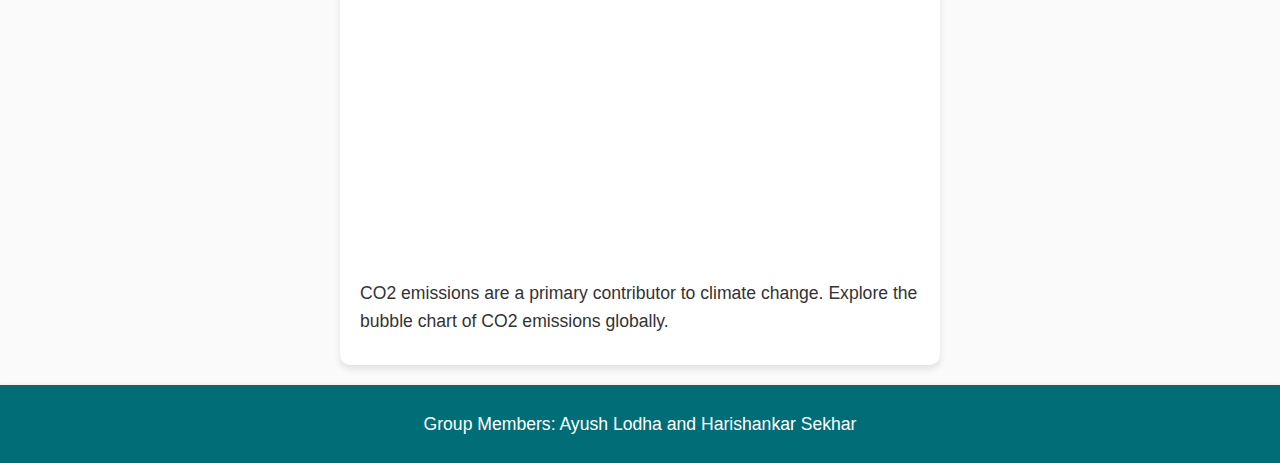
==== commit 2c0d9737: "Update index.html" ====
--- a/index.html
+++ b/index.html
@@ -52,7 +52,6 @@
         <!-- Chapter 2: Consequences -->
         <section id="consequences">
             <h2>Chapter 2: The Consequences of Climate Change</h2>
-            <p>As temperatures rise, the consequences become more severe. Here's how it affects our planet.</p>
             <div class="visualization-container">
                 <div class="visualization">
                     <h3>Flood Risk of all Countries</h3>
--- a/styles.css
+++ b/styles.css
@@ -1,26 +1,28 @@
-/* styles.css */
+/* styles.css - Updated with modern aesthetics */
 body {
-    font-family: Arial, sans-serif;
+    font-family: 'Segoe UI', Tahoma, Geneva, Verdana, sans-serif; /* Modern and clean font */
     line-height: 1.6;
     margin: 0;
     padding: 0;
-    background: #f4f4f4;
-    color: #333;
+    background-color: #FAFAFA; /* Lighter background for a fresh look */
+    color: #333; /* Maintaining the dark color for text for better readability */
 }
 
 header, footer {
-    background: #333;
-    color: #fff;
+    background-color: #006D77; /* Stylish darker teal for headers and footers */
+    color: #ffffff;
     text-align: center;
-    padding: 10px 20px;
+    padding: 15px 20px; /* Increased padding for a better visual separation */
+    box-shadow: 0 2px 5px rgba(0,0,0,0.2); /* Subtle shadow for depth */
 }
 
 h1, h2, h3 {
-    margin: 10px 0;
+    margin: 20px 0; /* Increased margin for better visual hierarchy */
 }
 
-p {
+p, li {
     margin: 10px 0;
+    font-size: 1.1rem; /* Slightly larger font size for better readability */
 }
 
 ul {
@@ -28,39 +30,61 @@
     padding: 0;
 }
 
+nav {
+    background-color: #005B64; /* Slightly darker shade for the nav to differentiate */
+    box-shadow: 0 2px 5px rgba(0,0,0,0.1);
+}
+
 nav ul {
     display: flex;
     justify-content: center;
+    padding: 10px 0; /* Added padding for better touch targets */
 }
 
 nav ul li {
-    margin: 0 10px;
+    margin: 0 15px;
 }
 
 nav ul li a {
-    color: white;
+    color: #ffffff;
     text-decoration: none;
+    font-weight: 500; /* Making the links bolder */
 }
 
+/* Styling for visualizations */
 .visualization {
     margin: 20px auto;
     padding: 20px;
-    background: white;
-    border-radius: 8px;
+    background-color: #ffffff;
+    border-radius: 10px; /* More pronounced rounded corners */
+    box-shadow: 0 4px 6px rgba(0,0,0,0.1); /* Adding shadow for floating effect */
+    width: calc(50% - 40px); /* Calculation to ensure padding doesn't affect width */
+    box-sizing: border-box; /* Ensures padding doesn't add to the width */
 }
 
 iframe {
     width: 100%;
-    height: 500px; /* Adjust based on your preference */
+    height: 500px;
     border: none;
 }
 
-@media screen and (max-width: 768px) {
+/* Responsive adjustments */
+@media (max-width: 1024px) {
     nav ul {
         flex-direction: column;
     }
 
-    iframe {
-        height: 300px;
+    .visualization {
+        width: 100%; /* Full width for smaller screens */
     }
 }
+
+@media (max-width: 768px) {
+    iframe {
+        height: 300px; /* Smaller iframes on mobile devices */
+    }
+
+    header, footer {
+        padding: 10px 15px;
+    }
+}
